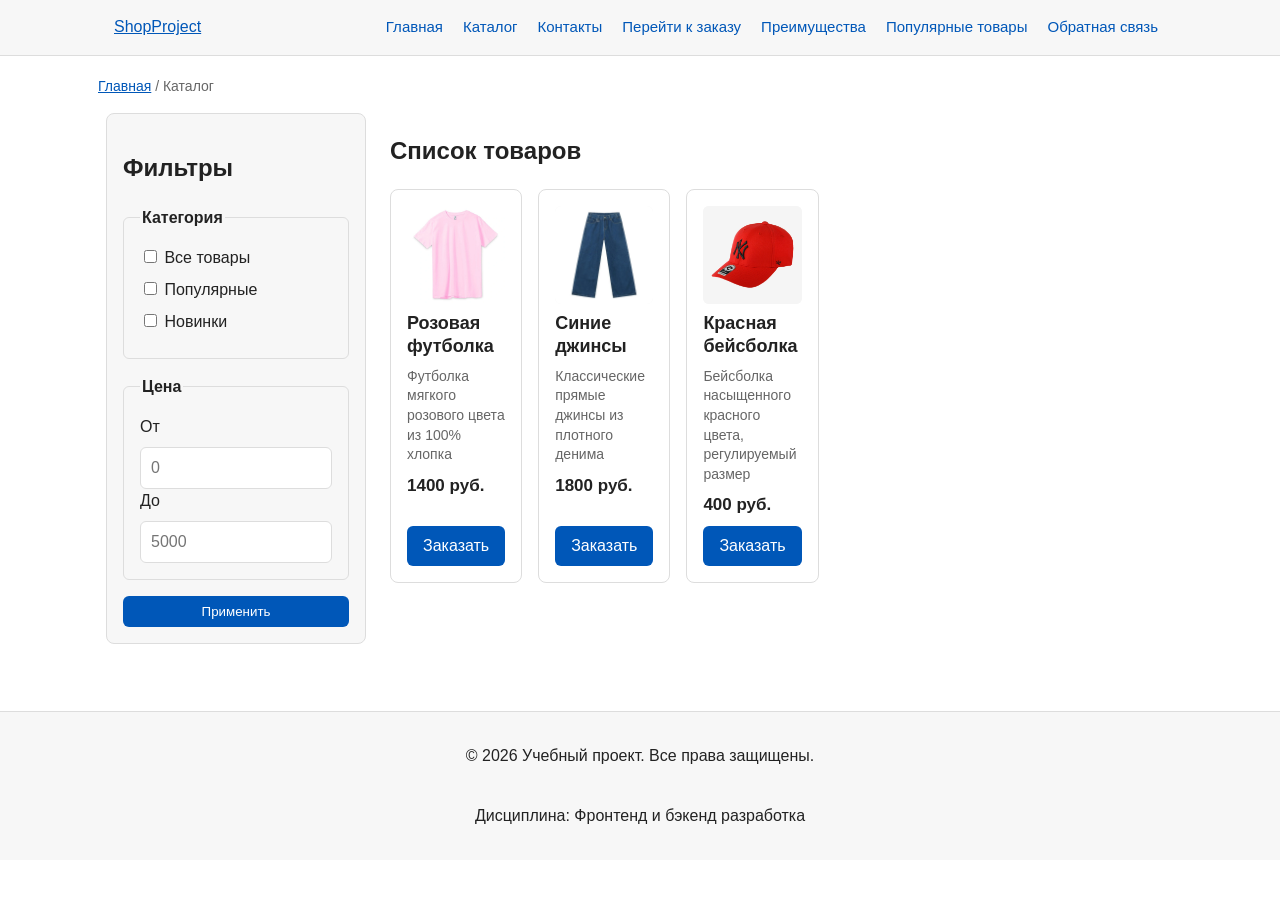
==== catalog.html @ efb36094 "start commit" ====
<!doctype html>
<html lang="ru">
  <head>
    <meta charset="UTF-8" />
    <meta name="viewport" content="width=device-width, initial-scale=1.0" />
    <meta
      name="description"
      content="Каталог товаров учебного интернет-магазина."
    />
    <title>Каталог товаров — Учебный интернет-магазин</title>
    <link rel="stylesheet" href="css/style.css" />
    <meta property="og:type" content="website" />
    <meta property="og:title" content="Учебный интернет-магазин" />
    <meta
      property="og:description"
      content="Учебный frontend-проект интернет-магазина."
    />
    <meta
      property="og:image"
      content="https://d1nexer.github.io/kr1-html-css-shop/images/preview.webp"
    />
  </head>
  <body>
    <header>
      <div class="site-header">
        <a class="site-logo" href="index.html">ShopProject</a>

        <nav class="site-nav" aria-label="Основная навигация">
          <ul class="site-nav__list">
            <li><a href="index.html">Главная</a></li>
            <li><a href="catalog.html">Каталог</a></li>
            <li><a href="contacts.html">Контакты</a></li>
            <li><a href="order.html">Перейти к заказу</a></li>
            <li><a href="index.html#advantages">Преимущества</a></li>
            <li><a href="index.html#popular">Популярные товары</a></li>
            <li><a href="index.html#contacts">Обратная связь</a></li>
          </ul>
        </nav>
      </div>
    </header>

    <main>
      <nav class="breadcrumbs" aria-label="Хлебные крошки">
        <a href="index.html">Главная</a>
        <span>Каталог</span>
      </nav>

      <section class="catalog-layout">
        <aside class="catalog-filters">
          <h2>Фильтры</h2>

          <form class="filters-form" action="#" method="get">
            <fieldset>
              <legend>Категория</legend>

              <label>
                <input type="checkbox" name="category" value="all" />
                Все товары
              </label>

              <label>
                <input type="checkbox" name="category" value="popular" />
                Популярные
              </label>

              <label>
                <input type="checkbox" name="category" value="new" />
                Новинки
              </label>
            </fieldset>

            <fieldset>
              <legend>Цена</legend>

              <label for="price-from">От</label>
              <input
                id="price-from"
                name="price-from"
                type="number"
                min="0"
                placeholder="0"
              />

              <label for="price-to">До</label>
              <input
                id="price-to"
                name="price-to"
                type="number"
                min="0"
                placeholder="5000"
              />
            </fieldset>

            <button class="button" type="submit">Применить</button>
          </form>
        </aside>

        <section class="catalog-products">
          <h2>Список товаров</h2>

          <div class="products-grid">
            <div class="products-grid">
              <article class="product-card">
                <img
                  src="images/tshirt.webp"
                  alt="Розовая футболка"
                  class="product-card__image"
                />
                <h3 class="product-card__title">Розовая футболка</h3>
                <p class="product-card__desc">
                  Футболка мягкого розового цвета из 100% хлопка
                </p>
                <p class="product-card__price">1400 руб.</p>
                <a href="product1.html" class="button product-card__button">
                  Заказать
                </a>
              </article>

              <article class="product-card">
                <img
                  src="images/jeans.webp"
                  alt="Синие джинсы"
                  class="product-card__image"
                />
                <h3 class="product-card__title">Синие джинсы</h3>
                <p class="product-card__desc">
                  Классические прямые джинсы из плотного денима
                </p>
                <p class="product-card__price">1800 руб.</p>
                <a href="product2.html" class="button product-card__button">
                  Заказать
                </a>
              </article>

              <article class="product-card">
                <img
                  src="images/cap.webp"
                  alt="Красная бейсболка"
                  class="product-card__image"
                />
                <h3 class="product-card__title">Красная бейсболка</h3>
                <p class="product-card__desc">
                  Бейсболка насыщенного красного цвета, регулируемый размер
                </p>
                <p class="product-card__price">400 руб.</p>
                <a href="product3.html" class="button product-card__button">
                  Заказать
                </a>
              </article>
            </div>
          </div>
        </section>
      </section>
    </main>
    <footer>
      <p>&copy; 2026 Учебный проект. Все права защищены.</p>
      <p>Дисциплина: Фронтенд и бэкенд разработка</p>
    </footer>
  </body>
</html>
---- css/style.css ----
/* ===============================
   1. Переменные проекта
   =============================== */

:root {
  /* Основные цвета проекта */
  --color-bg: #ffffff;
  --color-text: #222222;
  --color-muted: #666666;
  --color-primary: #0057b8;
  --color-primary-dark: #003f86;
  --color-border: #dddddd;
  --color-surface: #f7f7f7;
  --color-surface-accent: #eef5ff;
  --color-danger: #b00020;
  --color-success: #168a2f;
  --color-success-bg: #eefaf0;
  --color-white: #ffffff;

  /* Отступы */
  --space-xs: 4px;
  --space-sm: 8px;
  --space-md: 16px;
  --space-lg: 24px;
  --space-xl: 32px;

  /* Скругления */
  --radius-sm: 6px;
  --radius-md: 8px;
  --radius-lg: 12px;

  /* Размеры */
  --container-width: 1100px;
}

/* ===============================
   2. Базовые стили
   =============================== */

* {
  box-sizing: border-box;
}

html {
  scroll-behavior: smooth;
}

body {
  margin: 0;
  padding-top: 80px; /* Отступ под фиксированный шапку */
  padding-bottom: 40px;
  font-family: Arial, sans-serif;
  line-height: 1.5;
  color: var(--color-text);
  background-color: var(--color-bg);
  min-height: 100vh;
  display: flex;
  flex-direction: column;
}

main {
  flex: 1;
  max-width: 100%;
  width: 100%;
  padding: var(--space-md);
}

header {
  position: fixed;
  top: 0;
  left: 0;
  right: 0;
  z-index: 100;
  background-color: var(--color-surface);
  border-bottom: 1px solid var(--color-border);
  padding: var(--space-sm) var(--space-md);
}

.site-header {
  max-width: var(--container-width);
  margin: 0 auto;
  display: flex;
  flex-direction: column;
  align-items: center;
  gap: var(--space-sm);
}

footer {
  background-color: var(--color-surface);
  border-top: 1px solid var(--color-border);
  padding: var(--space-md);
  text-align: center;
  display: flex;
  flex-direction: column;
  gap: var(--space-xs);
}

/* ===============================
   3. Общие элементы интерфейса
   =============================== */

a {
  color: var(--color-primary);
}

a:hover {
  color: var(--color-primary-dark);
}

a:focus-visible {
  outline: 2px solid var(--color-primary);
  outline-offset: 3px;
}

.button,
.a-button {
  display: inline-block;
  padding: var(--space-sm) var(--space-md);
  color: var(--color-white);
  background-color: var(--color-primary);
  text-decoration: none;
  border: none;
  border-radius: var(--radius-sm);
  cursor: pointer;
  text-align: center;
}

.button:hover,
.a-button:hover {
  background-color: var(--color-primary-dark);
}

.button:focus-visible,
.a-button:focus-visible {
  outline: 2px solid var(--color-primary);
  outline-offset: 3px;
}

.button:disabled,
.a-button:disabled {
  opacity: 0.6;
  cursor: not-allowed;
}

/* ===============================
   4. Компоненты страницы
   =============================== */

.hero {
  max-width: var(--container-width);
  margin: 0 auto var(--space-xl);
  padding: var(--space-lg);
  background-color: var(--color-surface-accent);
  border-radius: var(--radius-lg);
}

.section {
  max-width: var(--container-width);
  margin: 0 auto var(--space-xl);
  padding: 0 var(--space-sm);
}

.section h2 {
  margin-top: 0;
}

/* --- Карточка товара --- */

.product-card {
  display: flex;
  flex-direction: column;
  gap: var(--space-sm);
  padding: var(--space-md);
  border: 1px solid var(--color-border);
  border-radius: var(--radius-md);
  background-color: var(--color-bg);
}

.product-card:hover {
  border-color: var(--color-primary);
}

.product-card .button,
.product-card .a-button {
  margin-top: auto;
  align-self: flex-start;
}

.products-grid {
  display: grid;
  grid-template-columns: 1fr;
  gap: var(--space-md);
}

.aside-info {
  max-width: var(--container-width);
  margin: 0 auto var(--space-xl);
  padding: var(--space-md);
  border-left: 4px solid var(--color-primary);
  background-color: var(--color-surface);
}

/* Карта на странице контактов */
.contacts-map {
  margin-top: var(--space-xl);
}

.contacts-map__frame {
  display: block;
  width: 100%;
  height: 300px;
  border: 1px solid var(--color-border);
  border-radius: var(--radius-md);
}

.section__title {
  margin: 0 0 var(--space-lg);
  font-size: 24px;
}

/* Секция преимуществ на index.html */
.advantages__grid {
  display: grid;
  grid-template-columns: 1fr;
  gap: var(--space-md);
}

.advantage-card {
  padding: var(--space-md);
  border: 1px solid var(--color-border);
  border-radius: var(--radius-md);
  background-color: var(--color-bg);
  transition: border-color 0.2s ease, transform 0.2s ease;
}

.advantage-card:hover {
  border-color: var(--color-primary);
  transform: translateY(-2px);
}

.advantage-card__icon {
  display: flex;
  align-items: center;
  justify-content: center;
  width: 48px;
  height: 48px;
  margin-bottom: var(--space-md);
  font-size: 24px;
  border-radius: 50%;
  background-color: var(--color-surface-accent);
}

.advantage-card__title {
  margin: 0 0 var(--space-sm);
  font-size: 18px;
  line-height: 1.3;
}

.advantage-card__text {
  margin: 0;
  color: var(--color-muted);
  font-size: 15px;
  line-height: 1.5;
}

/* ===============================
   5. Форма и модальное окно
   =============================== */

.order-dialog {
  width: min(100% - 32px, 560px);
  padding: var(--space-lg);
  border: none;
  border-radius: var(--radius-lg);
}

.order-dialog::backdrop {
  background-color: rgba(0, 0, 0, 0.5);
}

.form-field {
  margin-bottom: var(--space-md);
}

.form-field label {
  display: block;
  margin-bottom: var(--space-xs);
}

.form-field input,
.form-field select,
.form-field textarea {
  width: 100%;
  padding: 10px 12px;
  border: 1px solid var(--color-border);
  border-radius: var(--radius-sm);
  font: inherit;
}

.form-field input[type="checkbox"] {
  width: auto;
}

.form-field small {
  display: block;
  margin-top: var(--space-xs);
  color: var(--color-muted);
}

.form-field input:hover,
.form-field select:hover,
.form-field textarea:hover {
  border-color: var(--color-primary);
}

.form-field input:focus-visible,
.form-field select:focus-visible,
.form-field textarea:focus-visible,
.form-actions button:focus-visible {
  outline: 2px solid var(--color-primary);
  outline-offset: 3px;
}

[aria-invalid="true"] {
  border-color: var(--color-danger);
}

.success-message {
  max-width: var(--container-width);
  margin: var(--space-lg) auto;
  padding: var(--space-md);
  border-left: 4px solid var(--color-success);
  background-color: var(--color-success-bg);
}

/* --- Хлебные крошки --- */

.breadcrumbs {
  max-width: var(--container-width);
  margin: 0 auto var(--space-md);
  padding: 0 var(--space-sm);
  font-size: 14px;
  color: var(--color-muted);
}

.breadcrumbs a {
  color: var(--color-primary);
}

.breadcrumbs span::before {
  content: " / ";
  color: var(--color-muted);
}

:target {
  outline: 2px dashed var(--color-primary);
  outline-offset: 4px;
}

/* ===============================
   6. Навигация
   =============================== */

.site-nav__list {
  display: flex;
  flex-wrap: wrap;
  justify-content: center;
  gap: var(--space-xs);
  padding: 0;
  margin: 0;
  list-style: none;
}

.site-nav__list a {
  display: inline-block;
  padding: var(--space-xs) var(--space-sm);
  color: var(--color-primary);
  text-decoration: none;
  border-radius: var(--radius-sm);
  font-size: 14px;
}

.site-nav__list a:hover {
  color: var(--color-white);
  background-color: var(--color-primary);
}

/* ===============================
   7. Каталог
   =============================== */

.catalog-layout {
  max-width: var(--container-width);
  margin: 0 auto var(--space-xl);
  display: grid;
  grid-template-columns: 1fr;
  gap: var(--space-lg);
  padding: 0 var(--space-sm);
}

.catalog-filters {
  padding: var(--space-md);
  border: 1px solid var(--color-border);
  border-radius: var(--radius-md);
  background-color: var(--color-surface);
}

.filters-form {
  display: grid;
  gap: var(--space-md);
}

.filters-form fieldset {
  margin: 0;
  padding: var(--space-md);
  border: 1px solid var(--color-border);
  border-radius: var(--radius-sm);
}

.filters-form legend {
  font-weight: 700;
}

.filters-form label {
  display: block;
  margin-bottom: var(--space-sm);
}

.filters-form input[type="number"] {
  width: 100%;
  padding: 8px 10px;
  border: 1px solid var(--color-border);
  border-radius: var(--radius-sm);
  font: inherit;
}

/* ===============================
   8. Страница товара
   =============================== */

.product-page__inner {
  display: flex;
  flex-direction: column;
  gap: var(--space-lg);
  align-items: stretch;
  max-width: 1000px;
  margin: 0 auto;
  padding: 0 var(--space-sm);
}

.product-page__image {
  display: block;
  width: 100%;
  max-height: 350px;
  object-fit: cover;
  object-position: center;
  border-radius: var(--radius-lg);
  background-color: var(--color-surface);
  box-shadow: 0 4px 16px rgba(0, 0, 0, 0.08);
}

.product-page__info {
  flex: 1;
  min-width: 0;
}

.product-page__title {
  margin: 0 0 12px;
  font-size: 24px;
  line-height: 1.2;
}

.product-page__price {
  margin: 0 0 20px;
  font-size: 20px;
  font-weight: 700;
}

.product-page__desc {
  margin: 0 0 24px;
  line-height: 1.6;
}

.product-page__subtitle {
  margin: 0 0 12px;
  font-size: 18px;
}

/* --- Таблица характеристик --- */

.product-page__specs {
  width: 100%;
  border-collapse: collapse;
  margin: 0 0 32px;
  font-size: 14px;
  line-height: 1.5;
}

.product-page__specs th,
.product-page__specs td {
  padding: 8px 10px;
  text-align: left;
  border-bottom: 1px solid #e5e5e5;
  vertical-align: top;
}

.product-page__specs th {
  width: 45%;
  font-weight: 600;
  color: #555;
  background-color: #fafafa;
}

.product-page__specs td {
  color: #222;
}

/* Карточка товара стили текстов */
.product-card__image {
  display: block;
  width: 100%;
  aspect-ratio: 1 / 1;
  object-fit: cover;
  object-position: center;
  border-radius: var(--radius-sm);
  background-color: var(--color-surface);
}

.product-card__title {
  margin: 0;
  font-size: 18px;
  line-height: 1.3;
}

.product-card__desc {
  margin: 0;
  color: var(--color-muted);
  font-size: 14px;
  line-height: 1.4;
}

.product-card__price {
  margin: 0;
  font-size: 17px;
  font-weight: 700;
}

/* ===============================
   10. Страница оформления заказа
   =============================== */

.order-page {
  max-width: 640px;
  margin: 0 auto var(--space-xl);
  padding: 0 var(--space-sm);
}

.order-page__title {
  margin: 0 0 var(--space-sm);
  font-size: 24px;
}

.order-page__lead {
  margin: 0 0 var(--space-lg);
  color: var(--color-muted);
}

.order-form--page {
  padding: var(--space-md);
  border: 1px solid var(--color-border);
  border-radius: var(--radius-lg);
  background-color: var(--color-bg);
}

.button--ghost {
  color: var(--color-primary);
  background-color: transparent;
  border: 1px solid var(--color-primary);
}

.button--ghost:hover {
  color: var(--color-white);
  background-color: var(--color-primary);
}

.order-form--page .form-actions {
  display: flex;
  gap: var(--space-md);
  justify-content: flex-end;
  flex-wrap: wrap;
}

/* ===============================
   11. Страница успешного заказа
   =============================== */

.order-success {
  max-width: 640px;
  margin: 0 auto var(--space-xl);
  padding: var(--space-lg);
  border: 1px solid var(--color-border);
  border-left: 4px solid var(--color-success);
  border-radius: var(--radius-lg);
  background-color: var(--color-success-bg);
  text-align: center;
}

.order-success__title {
  margin: 0 0 var(--space-md);
  font-size: 22px;
  color: var(--color-success);
}

.order-success__text {
  margin: 0 0 var(--space-lg);
  color: var(--color-text);
}

.order-success__actions {
  display: flex;
  gap: var(--space-md);
  justify-content: center;
  flex-wrap: wrap;
}

/* ===============================
   12. Медиа-запросы (Адаптивность)
   =============================== */

@media (min-width: 768px) {
  body {
    padding-top: 70px;
  }

  .site-header {
    flex-direction: row;
    justify-content: space-between;
    padding: 0 var(--space-lg);
  }

  .site-nav__list a {
    font-size: 15px;
    padding: var(--space-sm);
  }

  .products-grid {
    grid-template-columns: repeat(2, 1fr);
  }

  .advantages__grid {
    grid-template-columns: repeat(2, 1fr);
  }

  .catalog-layout {
    grid-template-columns: 240px 1fr;
    grid-template-areas: "filters products";
    padding: 0 var(--space-md);
  }

  .product-page__inner {
    flex-direction: row;
    align-items: flex-start;
    padding: 0 var(--space-md);
  }

  .product-page__image {
    width: 350px;
    height: 350px;
  }

  .contacts-map__frame {
    height: 400px;
  }
}


@media (min-width: 1024px) {
  body {
    padding-top: 60px;
  }

  .products-grid {
    grid-template-columns: repeat(3, 1fr);
  }

  .advantages__grid {
    grid-template-columns: repeat(3, 1fr);
  }

  .catalog-layout {
    grid-template-columns: 260px 1fr;
  }

  .product-page__image {
    width: 400px;
    height: 400px;
  }

  .product-page__title {
    font-size: 28px;
  }

  .order-page__title {
    font-size: 28px;
  }
}
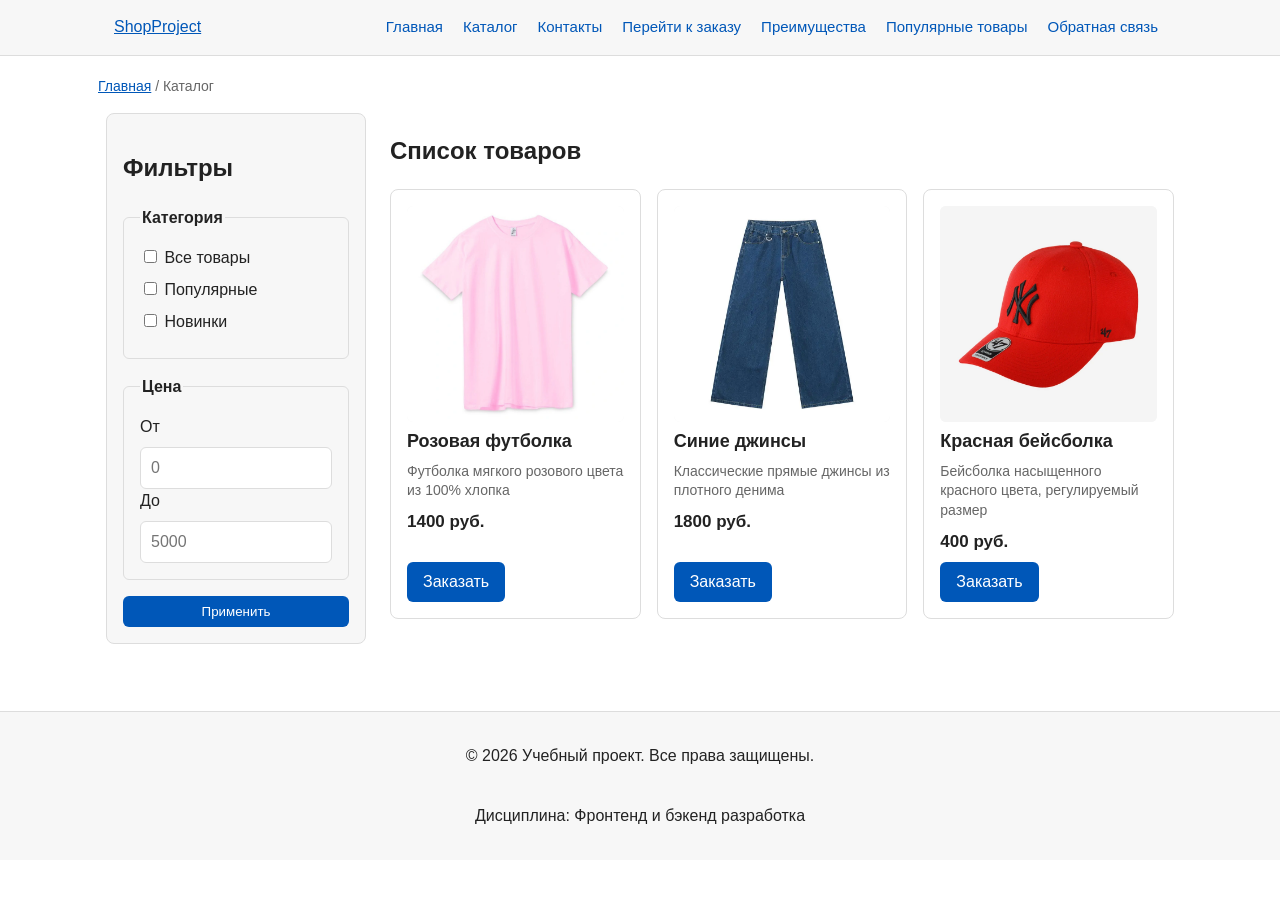
==== commit 26b7975a: "feat/done 12-14" ====
--- a/catalog.html
+++ b/catalog.html
@@ -9,6 +9,7 @@
     />
     <title>Каталог товаров — Учебный интернет-магазин</title>
     <link rel="stylesheet" href="css/style.css" />
+    <link rel="stylesheet" href="css/responsive.css" />
     <meta property="og:type" content="website" />
     <meta property="og:title" content="Учебный интернет-магазин" />
     <meta
@@ -99,55 +100,71 @@
           <h2>Список товаров</h2>
 
           <div class="products-grid">
-            <div class="products-grid">
-              <article class="product-card">
+            <article class="product-card">
+              <picture>
+                <source srcset="images/tshirt.webp" type="image/webp" />
                 <img
                   src="images/tshirt.webp"
-                  alt="Розовая футболка"
+                  alt="Розовая футболка из 100% хлопка"
                   class="product-card__image"
+                  loading="lazy"
+                  width="300"
+                  height="300"
                 />
-                <h3 class="product-card__title">Розовая футболка</h3>
-                <p class="product-card__desc">
-                  Футболка мягкого розового цвета из 100% хлопка
-                </p>
-                <p class="product-card__price">1400 руб.</p>
-                <a href="product1.html" class="button product-card__button">
-                  Заказать
-                </a>
-              </article>
+              </picture>
+              <h3 class="product-card__title">Розовая футболка</h3>
+              <p class="product-card__desc">
+                Футболка мягкого розового цвета из 100% хлопка
+              </p>
+              <p class="product-card__price">1400 руб.</p>
+              <a href="product1.html" class="button product-card__button">
+                Заказать
+              </a>
+            </article>
 
-              <article class="product-card">
+            <article class="product-card">
+              <picture>
+                <source srcset="images/jeans.webp" type="image/webp" />
                 <img
                   src="images/jeans.webp"
-                  alt="Синие джинсы"
+                  alt="Синие джинсы из плотного денима"
                   class="product-card__image"
+                  loading="lazy"
+                  width="300"
+                  height="300"
                 />
-                <h3 class="product-card__title">Синие джинсы</h3>
-                <p class="product-card__desc">
-                  Классические прямые джинсы из плотного денима
-                </p>
-                <p class="product-card__price">1800 руб.</p>
-                <a href="product2.html" class="button product-card__button">
-                  Заказать
-                </a>
-              </article>
+              </picture>
+              <h3 class="product-card__title">Синие джинсы</h3>
+              <p class="product-card__desc">
+                Классические прямые джинсы из плотного денима
+              </p>
+              <p class="product-card__price">1800 руб.</p>
+              <a href="product2.html" class="button product-card__button">
+                Заказать
+              </a>
+            </article>
 
-              <article class="product-card">
+            <article class="product-card">
+              <picture>
+                <source srcset="images/cap.webp" type="image/webp" />
                 <img
                   src="images/cap.webp"
-                  alt="Красная бейсболка"
+                  alt="Бейсболка насыщенного красного цвета"
                   class="product-card__image"
+                  loading="lazy"
+                  width="300"
+                  height="300"
                 />
-                <h3 class="product-card__title">Красная бейсболка</h3>
-                <p class="product-card__desc">
-                  Бейсболка насыщенного красного цвета, регулируемый размер
-                </p>
-                <p class="product-card__price">400 руб.</p>
-                <a href="product3.html" class="button product-card__button">
-                  Заказать
-                </a>
-              </article>
-            </div>
+              </picture>
+              <h3 class="product-card__title">Красная бейсболка</h3>
+              <p class="product-card__desc">
+                Бейсболка насыщенного красного цвета, регулируемый размер
+              </p>
+              <p class="product-card__price">400 руб.</p>
+              <a href="product3.html" class="button product-card__button">
+                Заказать
+              </a>
+            </article>
           </div>
         </section>
       </section>
--- a/css/responsive.css
+++ b/css/responsive.css
@@ -0,0 +1,103 @@
+/* ==========================================
+   Адаптивные стили (Mobile First) - КР №3
+   ========================================== */
+
+/* Сброс и доступность */
+*,
+*::before,
+*::after {
+  box-sizing: border-box;
+}
+
+html {
+  scroll-behavior: smooth;
+}
+
+img,
+video {
+  max-width: 100%;
+  height: auto;
+}
+
+body {
+  overflow-x: hidden;
+}
+
+/* Ссылка быстрого доступа (A11y / Skip-link) */
+.skip-link {
+  position: absolute;
+  left: 16px;
+  top: -100px;
+  z-index: 1000;
+  padding: 8px 16px;
+  color: #ffffff;
+  background-color: #0057b8;
+  border-radius: 6px;
+  text-decoration: none;
+  font-weight: bold;
+  transition: top 0.2s ease;
+}
+
+.skip-link:focus,
+.skip-link:focus-visible {
+  top: 16px;
+  outline: 3px solid #002d62;
+}
+
+/* Видимый фокус для клавиатуры (A11y) */
+:focus-visible {
+  outline: 3px solid var(--color-primary, #0057b8);
+  outline-offset: 3px;
+}
+
+/* Адаптивная таблица (Карточное представление на мобильных) */
+@media (max-width: 640px) {
+  .product-page__specs {
+    display: block;
+    width: 100%;
+  }
+
+  .product-page__specs tbody,
+  .product-page__specs tr,
+  .product-page__specs th,
+  .product-page__specs td {
+    display: block;
+    width: 100%;
+  }
+
+  .product-page__specs tr {
+    margin-bottom: 12px;
+    border: 1px solid var(--color-border, #dddddd);
+    border-radius: var(--radius-sm, 6px);
+    overflow: hidden;
+  }
+
+  .product-page__specs th {
+    background-color: var(--color-surface-accent, #eef5ff);
+    color: var(--color-primary, #0057b8);
+    padding: 8px 12px;
+    border-bottom: 1px solid var(--color-border, #dddddd);
+  }
+
+  .product-page__specs td {
+    padding: 8px 12px;
+    border-bottom: none;
+  }
+}
+
+/* Планшетная и десктопная сетка */
+@media (min-width: 768px) {
+  .products-grid {
+    grid-template-columns: repeat(2, minmax(0, 1fr));
+  }
+
+  .catalog-layout {
+    grid-template-columns: 260px 1fr;
+  }
+}
+
+@media (min-width: 1024px) {
+  .products-grid {
+    grid-template-columns: repeat(3, minmax(0, 1fr));
+  }
+}
